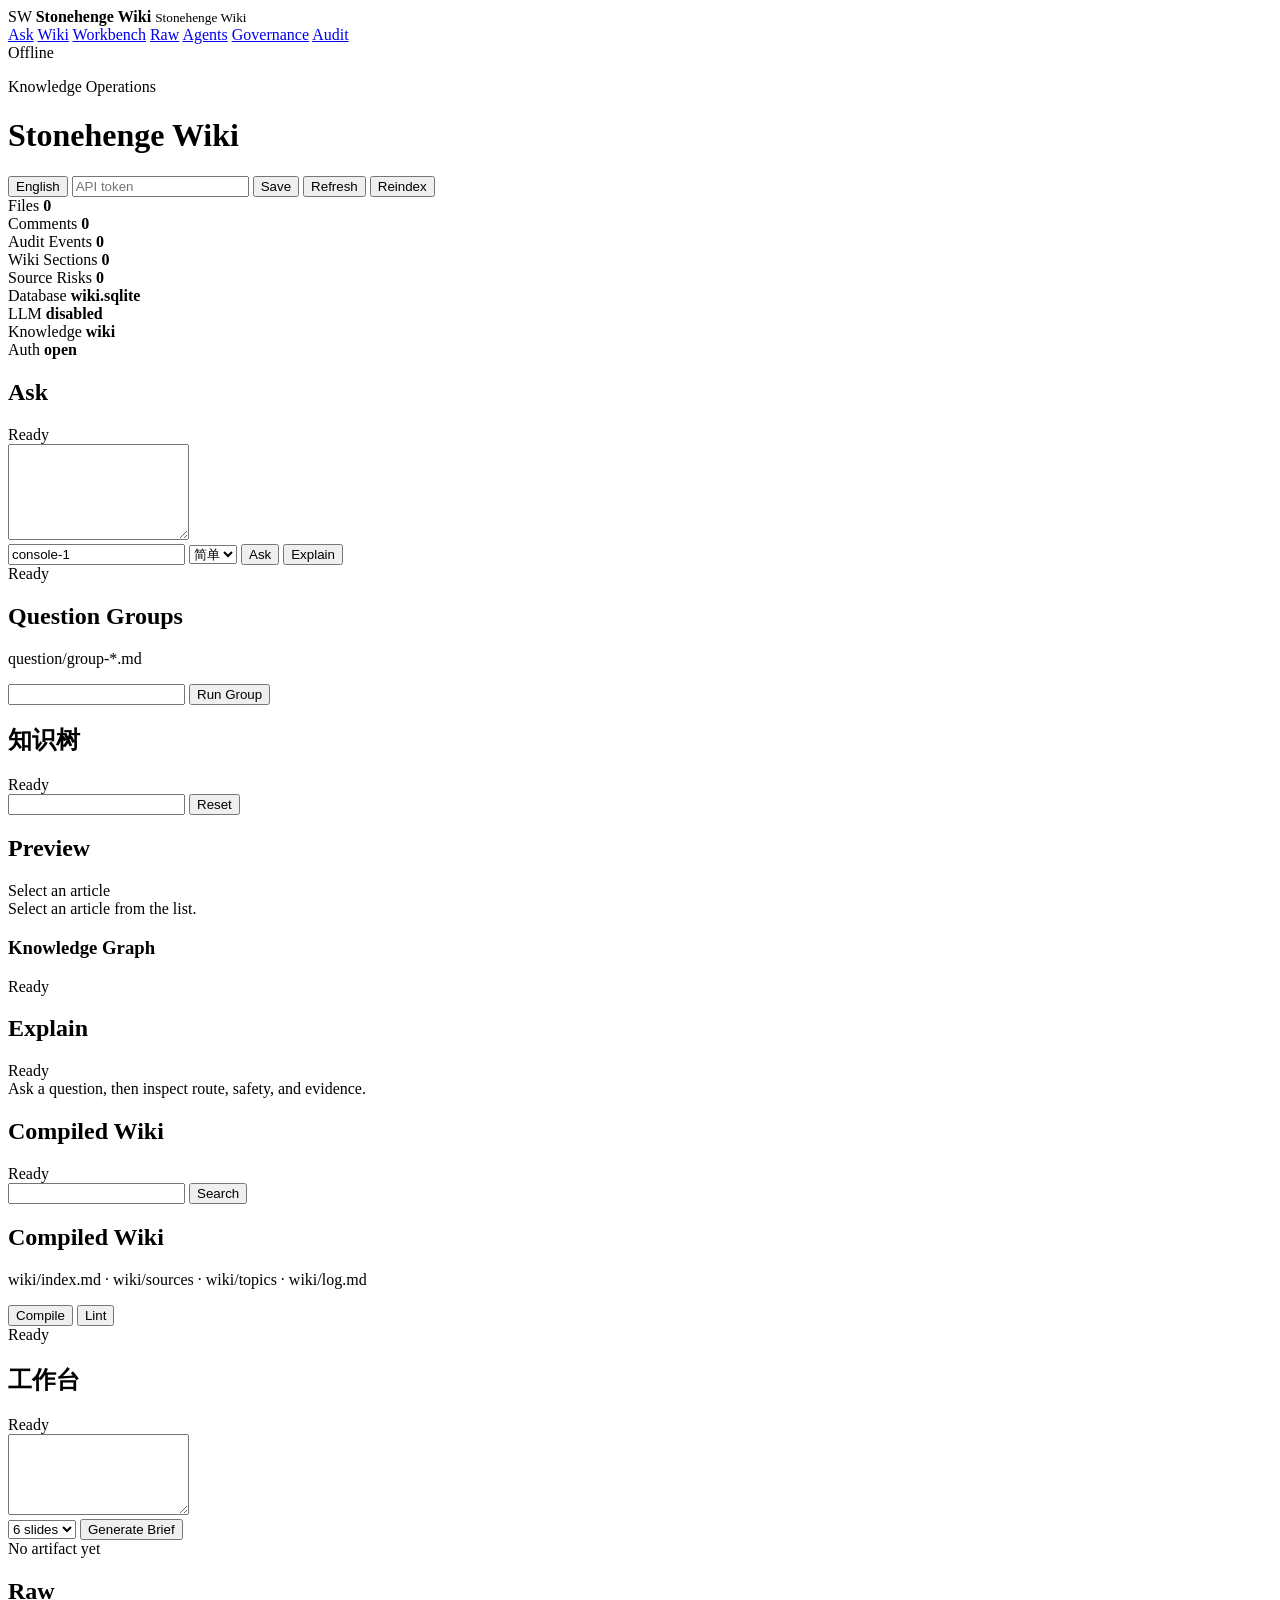
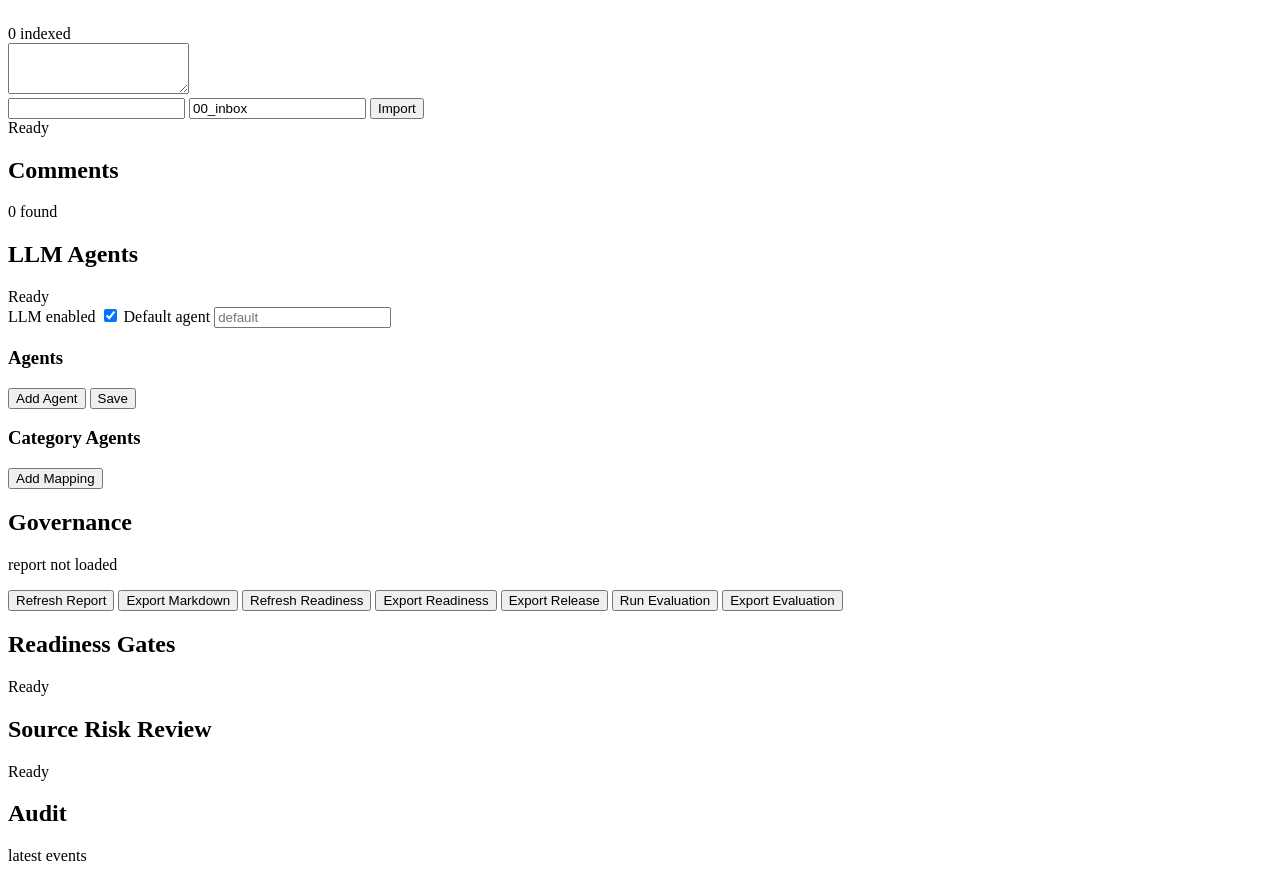
==== work/stonehenge_wiki/web/index.html @ 7735696c "Rename project to stonehenge-wiki and make CLI REST-only" ====
<!doctype html>
<html lang="zh-CN">
  <head>
    <meta charset="utf-8" />
    <meta name="viewport" content="width=device-width, initial-scale=1" />
    <title data-i18n="title">Stonehenge Wiki</title>
    <link rel="stylesheet" href="/assets/styles.css" />
  </head>
  <body>
    <div class="shell">
      <aside class="rail" aria-label="Primary">
        <div class="brand">
          <span class="mark" aria-hidden="true">SW</span>
          <span>
            <strong data-i18n="brand.title">Stonehenge Wiki</strong>
            <small data-i18n="brand.subtitle">Stonehenge Wiki</small>
          </span>
        </div>
        <nav class="nav">
          <a href="#ask" id="navAsk" data-i18n="nav.ask">Ask</a>
          <a href="#wiki" id="navWiki" data-i18n="nav.wiki">Wiki</a>
          <a href="#studio" id="navStudio" data-i18n="nav.studio">Workbench</a>
          <a href="#sources" id="navSources" data-i18n="nav.raw">Raw</a>
          <a href="#agents" id="navAgents" data-i18n="nav.agents">Agents</a>
          <a href="#governance" id="navGovernance" data-i18n="nav.governance">Governance</a>
          <a href="#audit" id="navAudit" data-i18n="nav.audit">Audit</a>
        </nav>
        <div class="rail-foot">
          <span id="apiState" class="state-dot">Offline</span>
        </div>
      </aside>

      <main class="workspace">
        <header class="topbar">
          <div>
            <p id="appSubtitle" class="eyebrow" data-i18n="top.subtitle">Knowledge Operations</p>
            <h1 id="appTitle" data-i18n="top.title">Stonehenge Wiki</h1>
          </div>
          <form id="tokenForm" class="toolbar">
            <button id="langToggle" type="button" data-i18n="toolbar.lang">English</button>
            <input id="tokenInput" class="secret-input" type="password" placeholder="API token" aria-label="API token" autocomplete="off" spellcheck="false" data-placeholder-i18n="token.placeholder" />
            <button id="saveTokenBtn" type="button" data-i18n="toolbar.save">Save</button>
            <button id="refreshBtn" type="button" data-i18n="toolbar.refresh">Refresh</button>
            <button id="reindexBtn" type="button" class="primary" data-i18n="toolbar.reindex">Reindex</button>
          </form>
        </header>

        <section class="metrics" aria-label="Platform status">
          <div>
            <span id="metricFilesLabel" data-i18n="metric.files">Files</span>
            <strong id="fileCount">0</strong>
          </div>
          <div>
            <span id="metricCommentsLabel" data-i18n="metric.comments">Comments</span>
            <strong id="commentCount">0</strong>
          </div>
          <div>
            <span id="metricAuditLabel" data-i18n="metric.audit">Audit Events</span>
            <strong id="auditCount">0</strong>
          </div>
          <div>
            <span id="metricSectionsLabel" data-i18n="metric.wiki_sections">Wiki Sections</span>
            <strong id="wikiSectionCount">0</strong>
          </div>
          <div>
            <span id="metricSourceRiskLabel" data-i18n="metric.source_risks">Source Risks</span>
            <strong id="sourceRiskCount">0</strong>
          </div>
          <div>
            <span id="metricDatabaseLabel" data-i18n="metric.database">Database</span>
            <strong id="dbName">wiki.sqlite</strong>
          </div>
          <div>
            <span id="metricLLMLabel" data-i18n="metric.llm">LLM</span>
            <strong id="llmName">disabled</strong>
          </div>
          <div>
            <span id="metricKnowledgeLabel" data-i18n="metric.knowledge">Knowledge</span>
            <strong id="knowledgeMode">wiki</strong>
          </div>
          <div>
            <span id="metricAuthLabel" data-i18n="metric.auth">Auth</span>
            <strong id="authName">open</strong>
          </div>
        </section>

        <section id="ask" class="page" data-page="ask" aria-label="Ask workspace">
          <div class="surface ask-pane page-surface">
            <div class="section-head">
              <h2 data-i18n="ask.title">Ask</h2>
              <span id="queryStatus" data-i18n="status.ready">Ready</span>
            </div>
            <textarea id="questionInput" rows="6" data-i18n="ask.placeholder" data-placeholder-i18n="ask.placeholder"></textarea>
            <div class="ask-actions">
              <input id="questionId" value="console-1" aria-label="Question id" />
              <select id="questionLevel" aria-label="Question level">
                <option>简单</option>
                <option>中等</option>
                <option>困难</option>
              </select>
              <button id="askBtn" type="button" class="primary" data-i18n="ask.button.ask">Ask</button>
              <button id="explainBtn" type="button" data-i18n="ask.button.explain">Explain</button>
            </div>
            <div id="answerOutput" class="answer-output" aria-label="Answer output">
              <span class="muted" data-i18n="status.ready">Ready</span>
            </div>
          </div>

          <div class="surface run-row">
            <div>
              <h2 data-i18n="question_groups.title">Question Groups</h2>
              <p class="muted" data-i18n="question_groups.subtitle">question/group-*.md</p>
            </div>
            <div class="row-actions compact">
              <input id="groupInput" data-placeholder-i18n="question_groups.placeholder" aria-label="Group name" />
              <button id="runGroupBtn" type="button" data-i18n="question_groups.run">Run Group</button>
            </div>
          </div>
        </section>

        <section id="wiki" class="page" data-page="wiki" aria-label="Compiled wiki workspace">
          <div class="wiki-reader">
            <div class="surface wiki-page-list-pane">
              <div class="section-head">
                <h2 data-i18n="wiki.tree">知识树</h2>
                <span id="wikiPageStatus" data-i18n="status.ready">Ready</span>
              </div>
              <div class="wiki-tree-controls row-actions compact">
                <input id="wikiTreeSearch" data-placeholder-i18n="wiki.tree_search" aria-label="Search tree" />
                <button id="wikiTreeSearchClear" type="button" data-i18n="status.reset">Reset</button>
              </div>
              <div id="wikiTreeList" class="wiki-tree-list"></div>
            </div>

            <article class="surface wiki-page-preview-pane">
              <div class="section-head">
                <h2 id="wikiPageTitle" data-i18n="wiki.preview">Preview</h2>
                <span id="wikiPageMeta">Select an article</span>
              </div>
              <div id="wikiPagePreview" class="wiki-page-preview">
                <span class="muted" id="wikiPagePreviewHint" data-i18n="wiki.preview_hint">Select an article from the list.</span>
              </div>
              <div id="wikiGraphPanel" class="wiki-graph-panel">
                <div class="section-head">
                  <h3 data-i18n="wiki.graph">Knowledge Graph</h3>
                  <span id="wikiGraphStatus" data-i18n="status.ready">Ready</span>
                </div>
                <div id="wikiGraph" class="wiki-graph"></div>
              </div>
            </article>
          </div>

          <div class="wiki-workspace">
            <div class="surface explain-pane">
              <div class="section-head">
                <h2 data-i18n="wiki.explain">Explain</h2>
                <span id="explainStatus" data-i18n="status.ready">Ready</span>
              </div>
              <div id="explainOutput" class="explain-output">
                <span class="muted" id="explainHint" data-i18n="wiki.explain_hint">Ask a question, then inspect route, safety, and evidence.</span>
              </div>
            </div>

            <div class="surface wiki-pane">
              <div class="section-head">
                <h2 data-i18n="wiki.compiled">Compiled Wiki</h2>
                <span id="wikiStatus" data-i18n="status.ready">Ready</span>
              </div>
              <div class="row-actions compact wiki-search">
                <input id="wikiSearchInput" data-placeholder-i18n="wiki.search_placeholder" aria-label="Wiki section search" />
                <button id="wikiSearchBtn" type="button" data-i18n="wiki.search">Search</button>
              </div>
              <div id="wikiSectionList" class="wiki-section-list"></div>
            </div>
          </div>

          <div class="surface run-row">
            <div>
              <h2 data-i18n="wiki.compiled">Compiled Wiki</h2>
              <p class="muted" data-i18n="wiki.path_description">wiki/index.md · wiki/sources · wiki/topics · wiki/log.md</p>
            </div>
            <div class="row-actions compact">
              <button id="compileWikiBtn" type="button" data-i18n="wiki.compile">Compile</button>
              <button id="lintWikiBtn" type="button" data-i18n="wiki.lint">Lint</button>
            </div>
          </div>

          <div id="wikiOperationOutput" class="answer-output">
            <span class="muted" data-i18n="status.ready">Ready</span>
          </div>
        </section>

        <section id="studio" class="page" data-page="studio" aria-label="Content workbench">
          <div class="surface artifact-pane page-surface">
            <div class="section-head">
              <h2 data-i18n="studio.title">工作台</h2>
              <span id="slidesStatus" data-i18n="status.ready">Ready</span>
            </div>
            <textarea id="slidesTopic" rows="5" data-i18n="studio.topic_placeholder" data-placeholder-i18n="studio.topic_placeholder"></textarea>
            <div class="ask-actions">
              <select id="slideCount" aria-label="Slide count">
                <option value="4" data-i18n="studio.slides_4">4 slides</option>
                <option value="6" data-i18n="studio.slides_6" selected>6 slides</option>
                <option value="8" data-i18n="studio.slides_8">8 slides</option>
              </select>
              <button id="generateSlidesBtn" type="button" class="primary" data-i18n="studio.generate">Generate Brief</button>
            </div>
            <div id="artifactOutput" class="artifact-output">
              <span class="muted" id="artifactHint" data-i18n="studio.hint">No artifact yet</span>
            </div>
          </div>
        </section>

        <section id="sources" class="page" data-page="sources" aria-label="Raw">
          <div class="source-page-grid">
            <div class="surface source-pane">
              <div class="section-head">
                <h2 data-i18n="sources.title">Raw</h2>
                <span id="fileScope" data-i18n="sources.file_scope">0 indexed</span>
              </div>
              <div class="source-import">
                <textarea id="importSource" rows="3" data-placeholder-i18n="sources.import_placeholder"></textarea>
                <div class="import-actions">
                  <input id="importTitle" data-placeholder-i18n="sources.import_title" aria-label="Import title" />
                  <input id="importCategory" value="00_inbox" data-placeholder-i18n="sources.import_category" aria-label="Import category" />
                  <button id="importBtn" type="button" class="primary" data-i18n="sources.import_btn">Import</button>
                </div>
                <div id="importStatus" class="import-status muted" data-i18n="status.ready">Ready</div>
              </div>
              <div id="fileList" class="source-list"></div>
            </div>

            <div class="surface comments-pane">
              <div class="section-head">
                <h2 data-i18n="sources.comments_title">Comments</h2>
                <span id="commentScope" data-i18n="sources.comment_scope">0 found</span>
              </div>
              <div id="commentList" class="table-list"></div>
            </div>
          </div>
        </section>

        <section id="agents" class="page" data-page="agents" aria-label="LLM Agents">
          <div class="surface agents-pane">
            <div class="section-head">
              <h2 data-i18n="agents.title">LLM Agents</h2>
              <span id="llmConfigStatus">Ready</span>
            </div>
            <div class="agent-controls">
              <label class="inline-field">
                <span data-i18n="agents.enabled">LLM enabled</span>
                <input id="llmEnabled" type="checkbox" checked />
              </label>
              <label class="inline-field">
                <span data-i18n="agents.default_agent">Default agent</span>
                <input id="llmDefaultAgent" placeholder="default" />
              </label>
            </div>

            <div class="agents-layout">
              <article class="surface">
                <div class="section-head">
                  <h3 data-i18n="agents.agent_list">Agents</h3>
                  <div class="row-actions compact">
                    <button id="addAgentBtn" type="button" data-i18n="agents.add">Add Agent</button>
                    <button id="saveAgentsBtn" type="button" class="primary" data-i18n="agents.save">Save</button>
                  </div>
                </div>
                <div id="llmAgentsList" class="agents-list"></div>
              </article>

              <article class="surface">
                <div class="section-head">
                  <h3 data-i18n="agents.category_map">Category Agents</h3>
                  <div class="row-actions compact">
                    <button id="addCategoryMapBtn" type="button" data-i18n="agents.add_mapping">Add Mapping</button>
                  </div>
                </div>
                <div id="llmCategoryAgentMap" class="category-map-list"></div>
              </article>
            </div>
          </div>
        </section>

        <section id="governance" class="page" data-page="governance" aria-label="Governance">
          <div class="surface run-row">
            <div>
              <h2 data-i18n="governance.title">Governance</h2>
              <p id="governanceSummary" class="muted" data-i18n="governance.summary_placeholder">report not loaded</p>
            </div>
            <div class="row-actions compact">
              <button id="refreshReportBtn" type="button" data-i18n="governance.refresh_report">Refresh Report</button>
              <button id="exportReportBtn" type="button" data-i18n="governance.export_markdown">Export Markdown</button>
              <button id="refreshReadinessBtn" type="button" data-i18n="governance.refresh_readiness">Refresh Readiness</button>
              <button id="exportReadinessBtn" type="button" data-i18n="governance.export_readiness">Export Readiness</button>
              <button id="exportReleaseBtn" type="button" data-i18n="governance.export_release">Export Release</button>
              <button id="runEvaluationBtn" type="button" data-i18n="governance.run_evaluation">Run Evaluation</button>
              <button id="exportEvaluationBtn" type="button" data-i18n="governance.export_evaluation">Export Evaluation</button>
            </div>
          </div>

          <div class="surface readiness-pane">
            <div class="section-head">
              <h2 data-i18n="governance.readiness_title">Readiness Gates</h2>
              <span id="readinessStatus" data-i18n="status.ready">Ready</span>
            </div>
            <div id="readinessList" class="gate-list"></div>
          </div>

          <div class="surface risk-pane">
            <div class="section-head">
              <h2 data-i18n="governance.risk_title">Source Risk Review</h2>
              <span id="riskStatus" data-i18n="status.ready">Ready</span>
            </div>
            <div id="riskList" class="risk-list"></div>
          </div>
        </section>

        <section id="audit" class="page" data-page="audit" aria-label="Audit">
          <div class="surface audit-pane">
            <div class="section-head">
              <h2 data-i18n="audit.title">Audit</h2>
              <span data-i18n="audit.subtitle">latest events</span>
            </div>
            <div id="auditList" class="audit-list"></div>
          </div>
        </section>
      </main>
    </div>
    <script src="/assets/app.js"></script>
  </body>
</html>
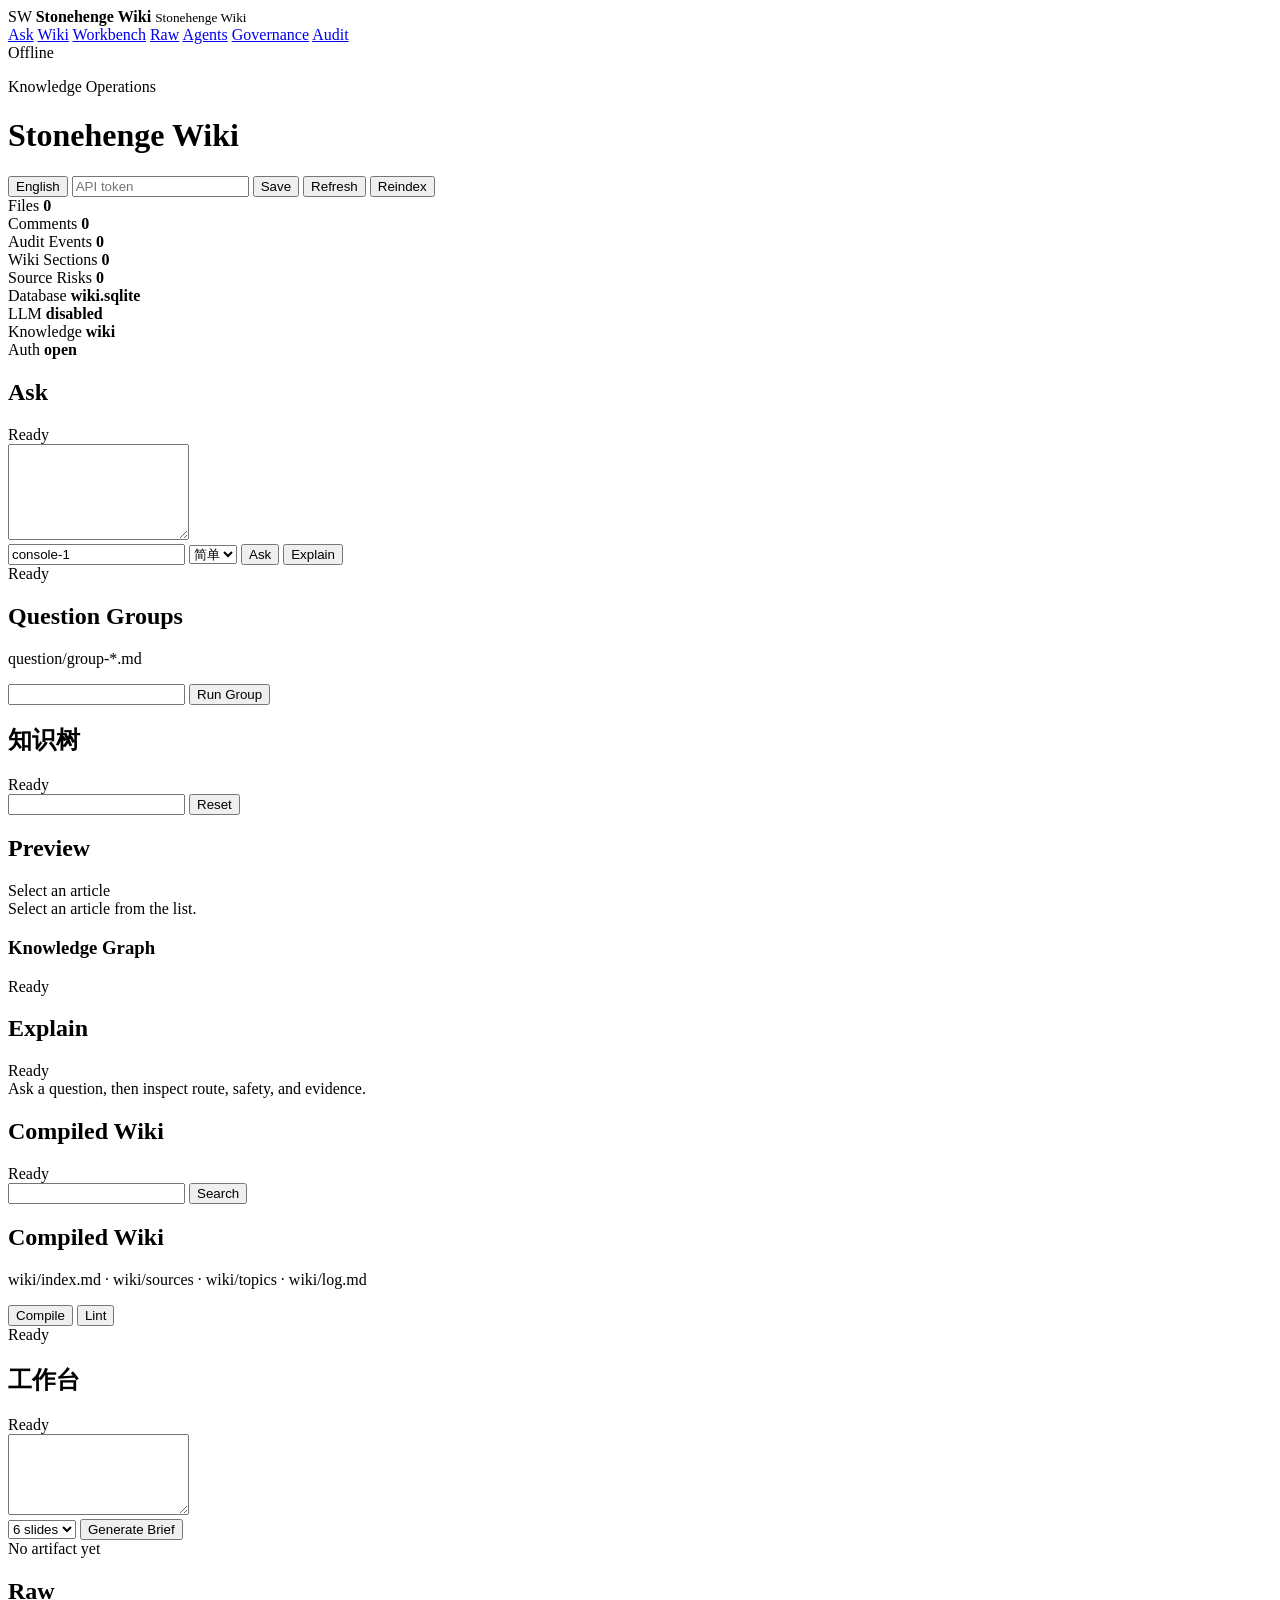
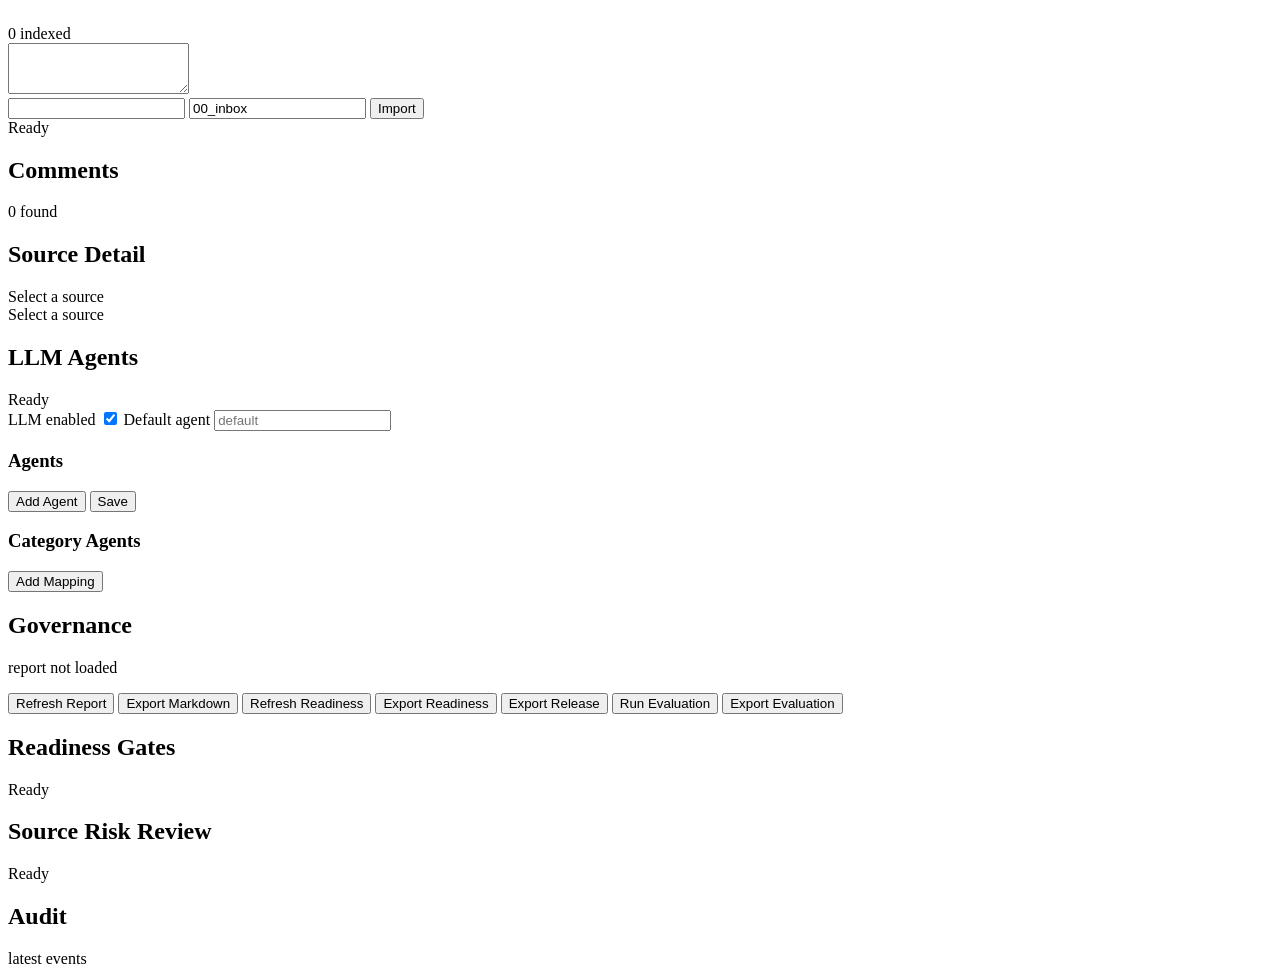
==== commit 756f9ef6: "Add Raw source detail preview" ====
--- a/work/stonehenge_wiki/web/index.html
+++ b/work/stonehenge_wiki/web/index.html
@@ -4,6 +4,7 @@
     <meta charset="utf-8" />
     <meta name="viewport" content="width=device-width, initial-scale=1" />
     <title data-i18n="title">Stonehenge Wiki</title>
+    <link rel="icon" href="/assets/favicon.svg" type="image/svg+xml" />
     <link rel="stylesheet" href="/assets/styles.css" />
   </head>
   <body>
@@ -237,6 +238,16 @@
               </div>
               <div id="commentList" class="table-list"></div>
             </div>
+
+            <div class="surface source-detail-pane">
+              <div class="section-head">
+                <h2 data-i18n="sources.detail_title">Source Detail</h2>
+                <span id="sourceDetailStatus" data-i18n="sources.detail_hint">Select a source</span>
+              </div>
+              <div id="sourceDetail" class="source-detail">
+                <span class="muted" data-i18n="sources.detail_hint">Select a source</span>
+              </div>
+            </div>
           </div>
         </section>
 
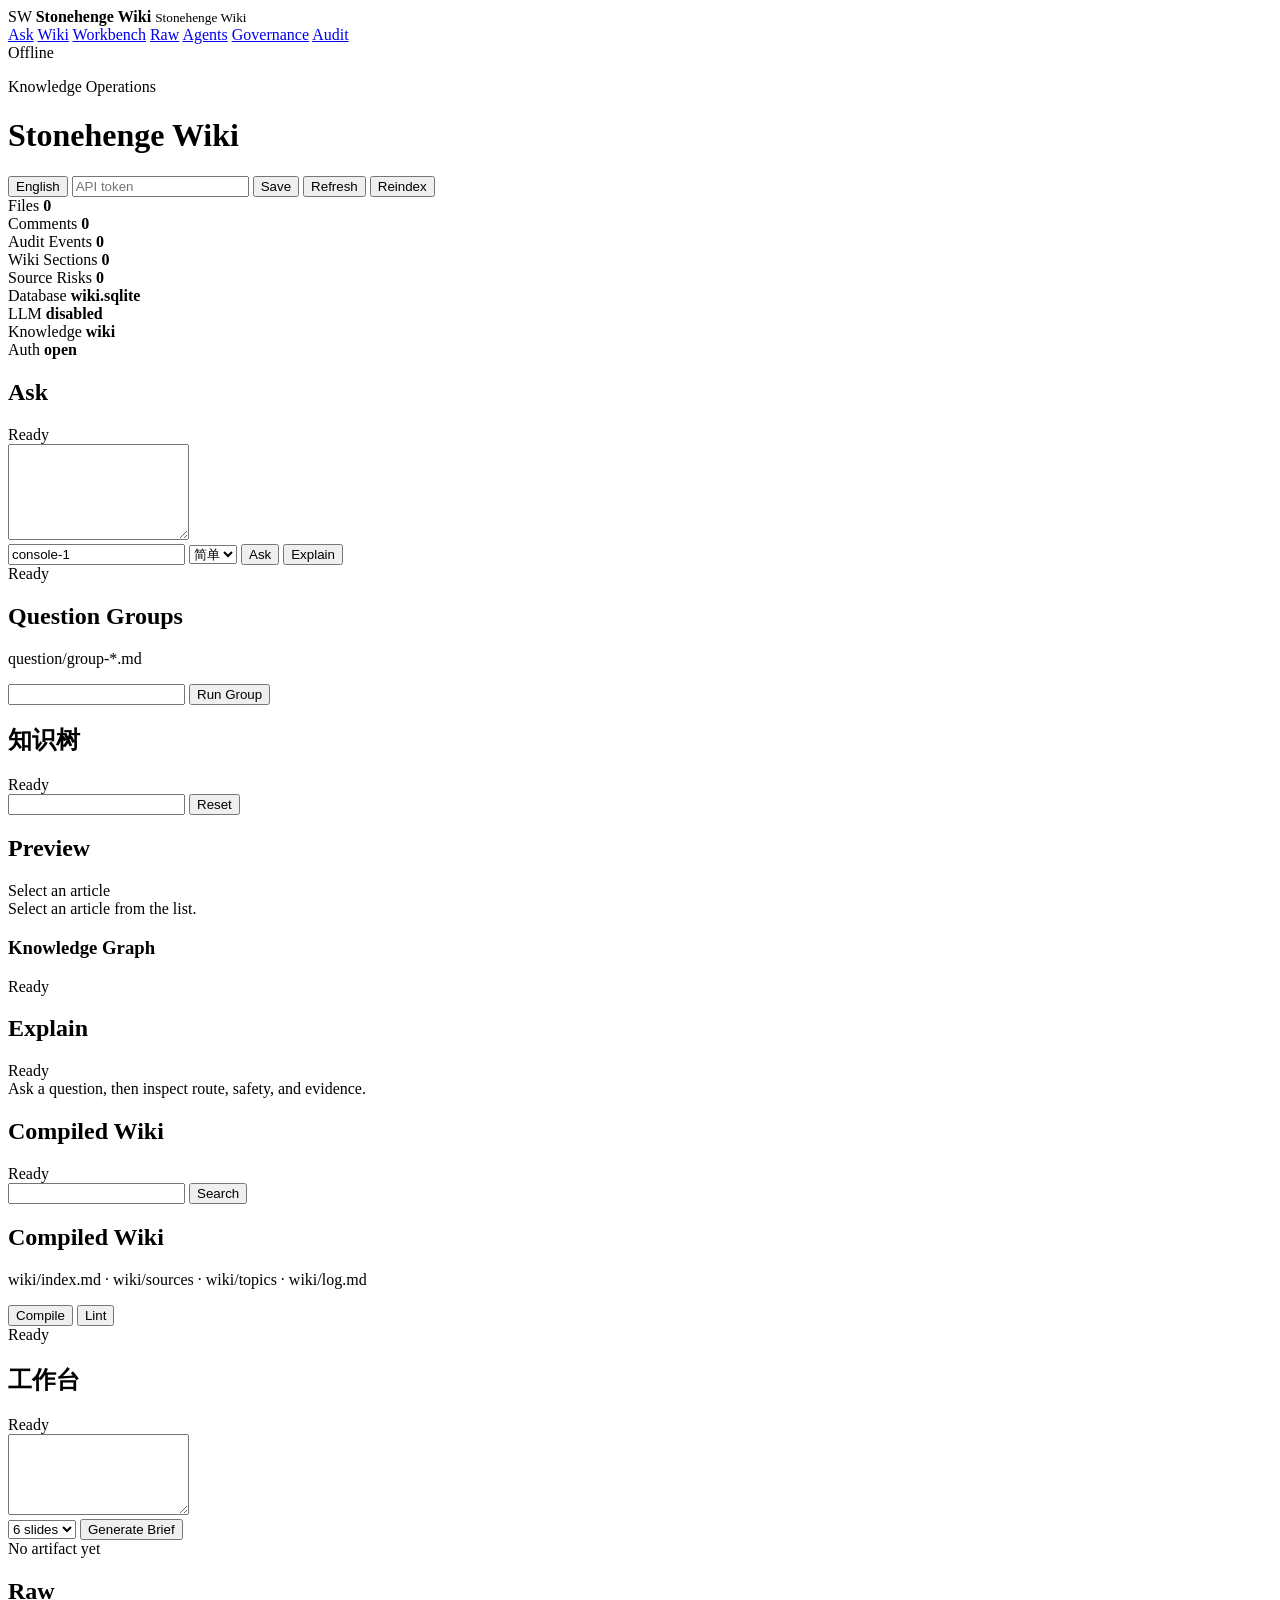
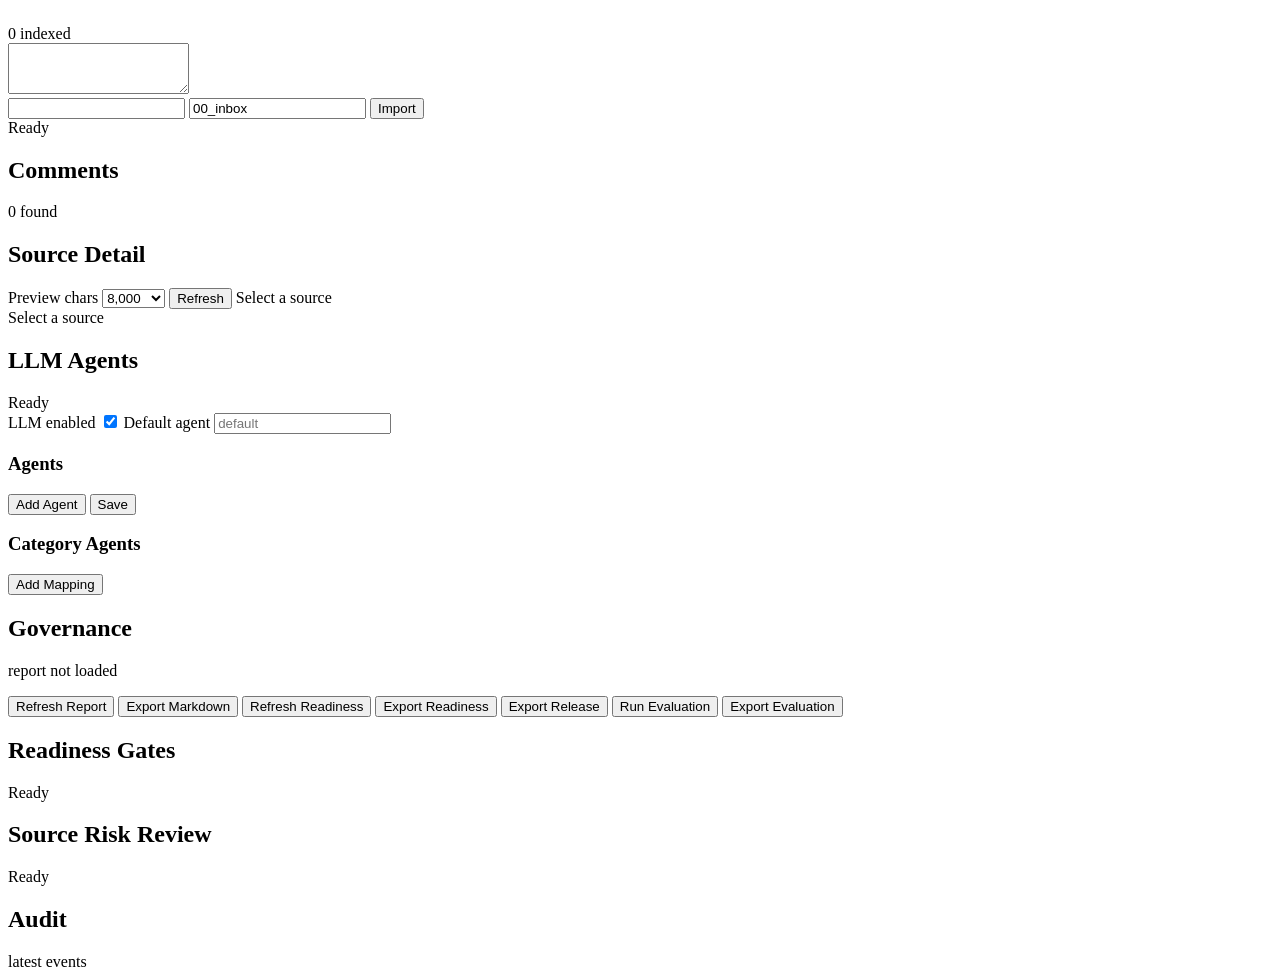
==== commit d098aa3d: "Add opencode runtime mode and source detail preview controls" ====
--- a/work/stonehenge_wiki/web/index.html
+++ b/work/stonehenge_wiki/web/index.html
@@ -242,7 +242,19 @@
             <div class="surface source-detail-pane">
               <div class="section-head">
                 <h2 data-i18n="sources.detail_title">Source Detail</h2>
-                <span id="sourceDetailStatus" data-i18n="sources.detail_hint">Select a source</span>
+                <div class="source-detail-toolbar row-actions compact">
+                  <label class="inline-field">
+                    <span data-i18n="sources.preview_chars">Preview chars</span>
+                    <select id="sourcePreviewChars">
+                      <option value="2000">2,000</option>
+                      <option value="8000" selected>8,000</option>
+                      <option value="16000">16,000</option>
+                      <option value="20000">20,000</option>
+                    </select>
+                  </label>
+                  <button id="refreshSourceDetailBtn" type="button" data-i18n="status.refresh">Refresh</button>
+                  <span id="sourceDetailStatus" data-i18n="sources.detail_hint">Select a source</span>
+                </div>
               </div>
               <div id="sourceDetail" class="source-detail">
                 <span class="muted" data-i18n="sources.detail_hint">Select a source</span>
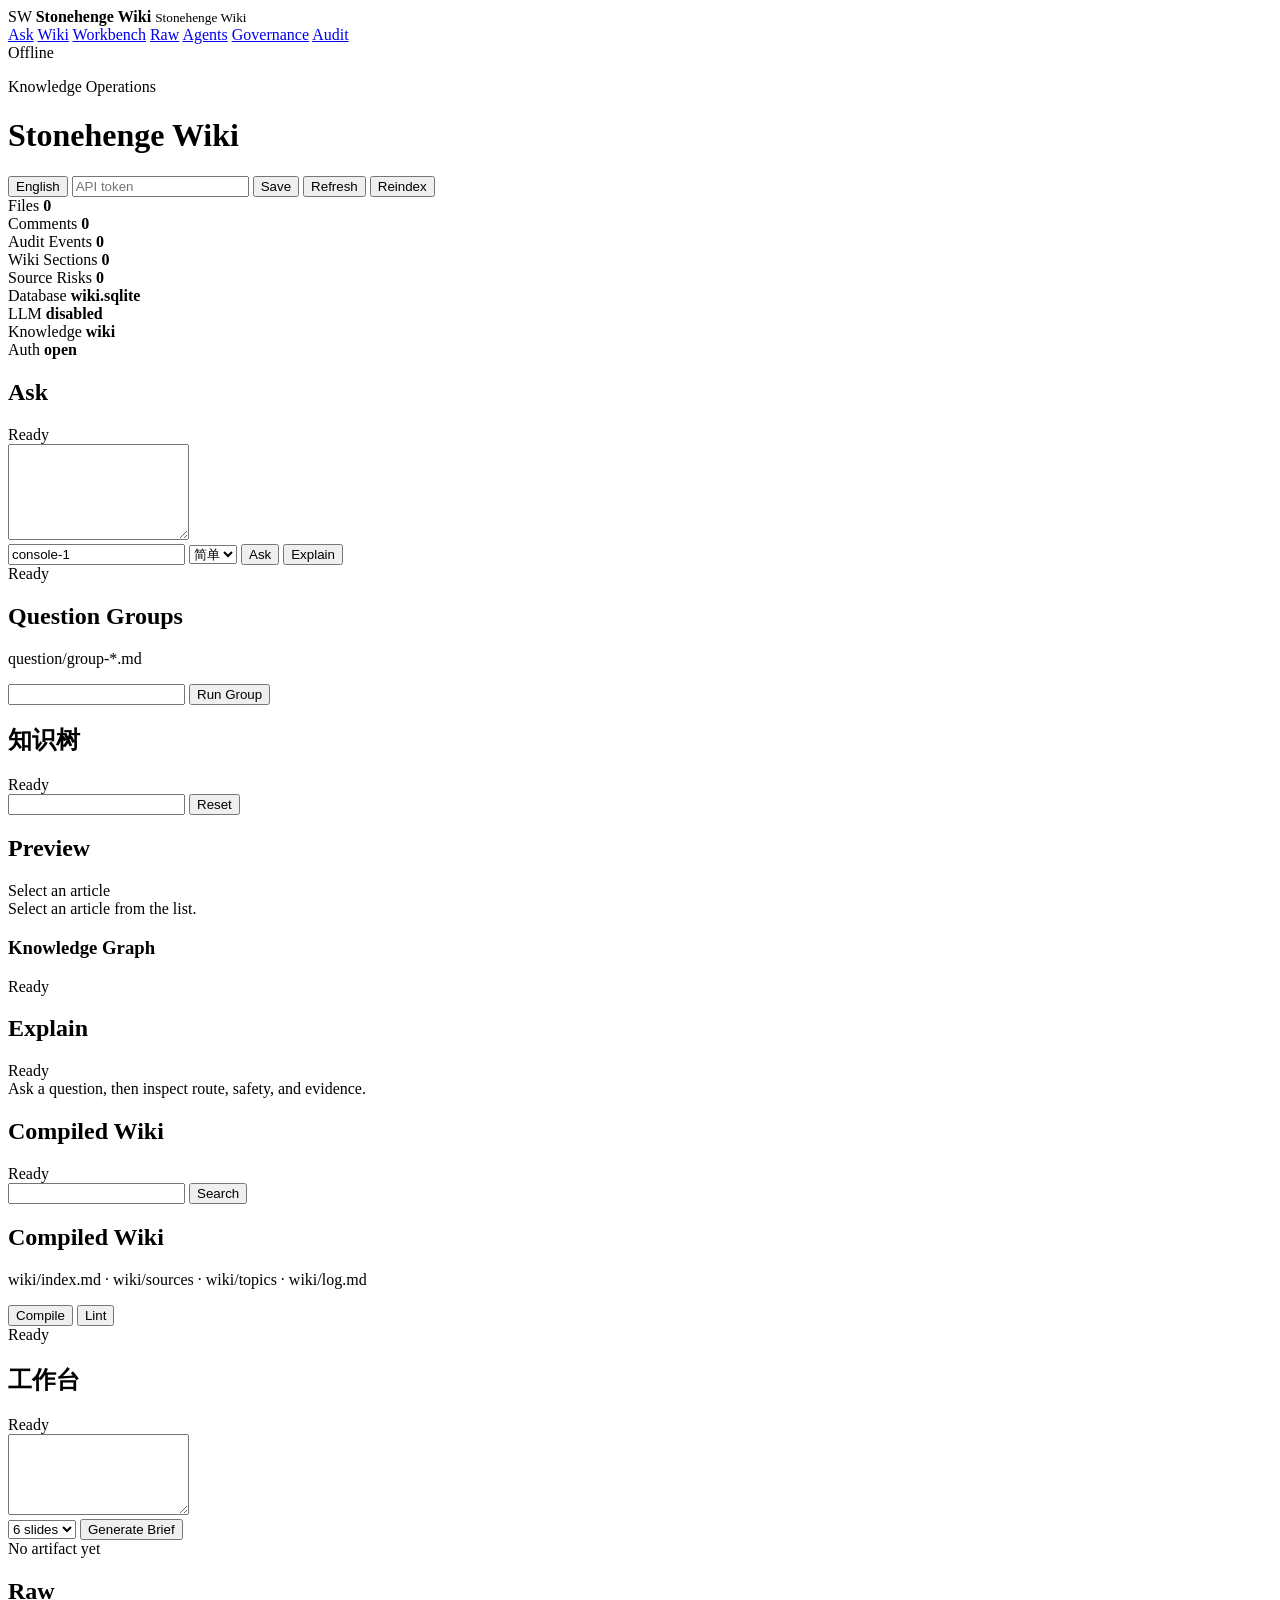
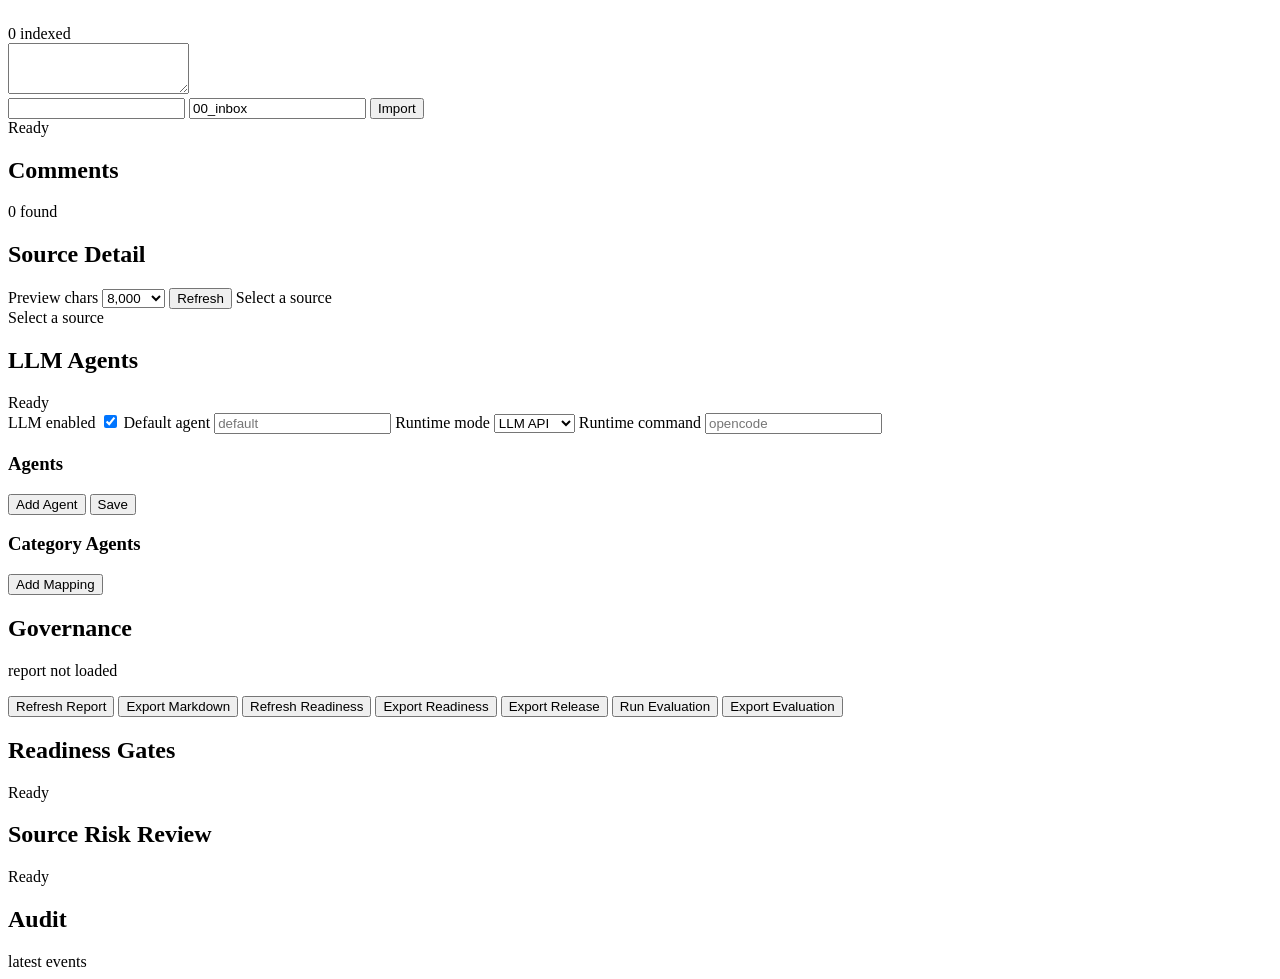
==== commit 7a6bf3a1: "Fix source detail preview controls and runtime mode config" ====
--- a/work/stonehenge_wiki/web/index.html
+++ b/work/stonehenge_wiki/web/index.html
@@ -278,6 +278,17 @@
                 <span data-i18n="agents.default_agent">Default agent</span>
                 <input id="llmDefaultAgent" placeholder="default" />
               </label>
+              <label class="inline-field">
+                <span data-i18n="agents.runtime_mode">Runtime mode</span>
+                <select id="llmRuntimeMode">
+                  <option value="api" data-i18n="agents.runtime_api">LLM API</option>
+                  <option value="opencode" data-i18n="agents.runtime_opencode">opencode</option>
+                </select>
+              </label>
+              <label class="inline-field">
+                <span data-i18n="agents.runtime_command">Runtime command</span>
+                <input id="llmRuntimeCommand" placeholder="opencode" />
+              </label>
             </div>
 
             <div class="agents-layout">
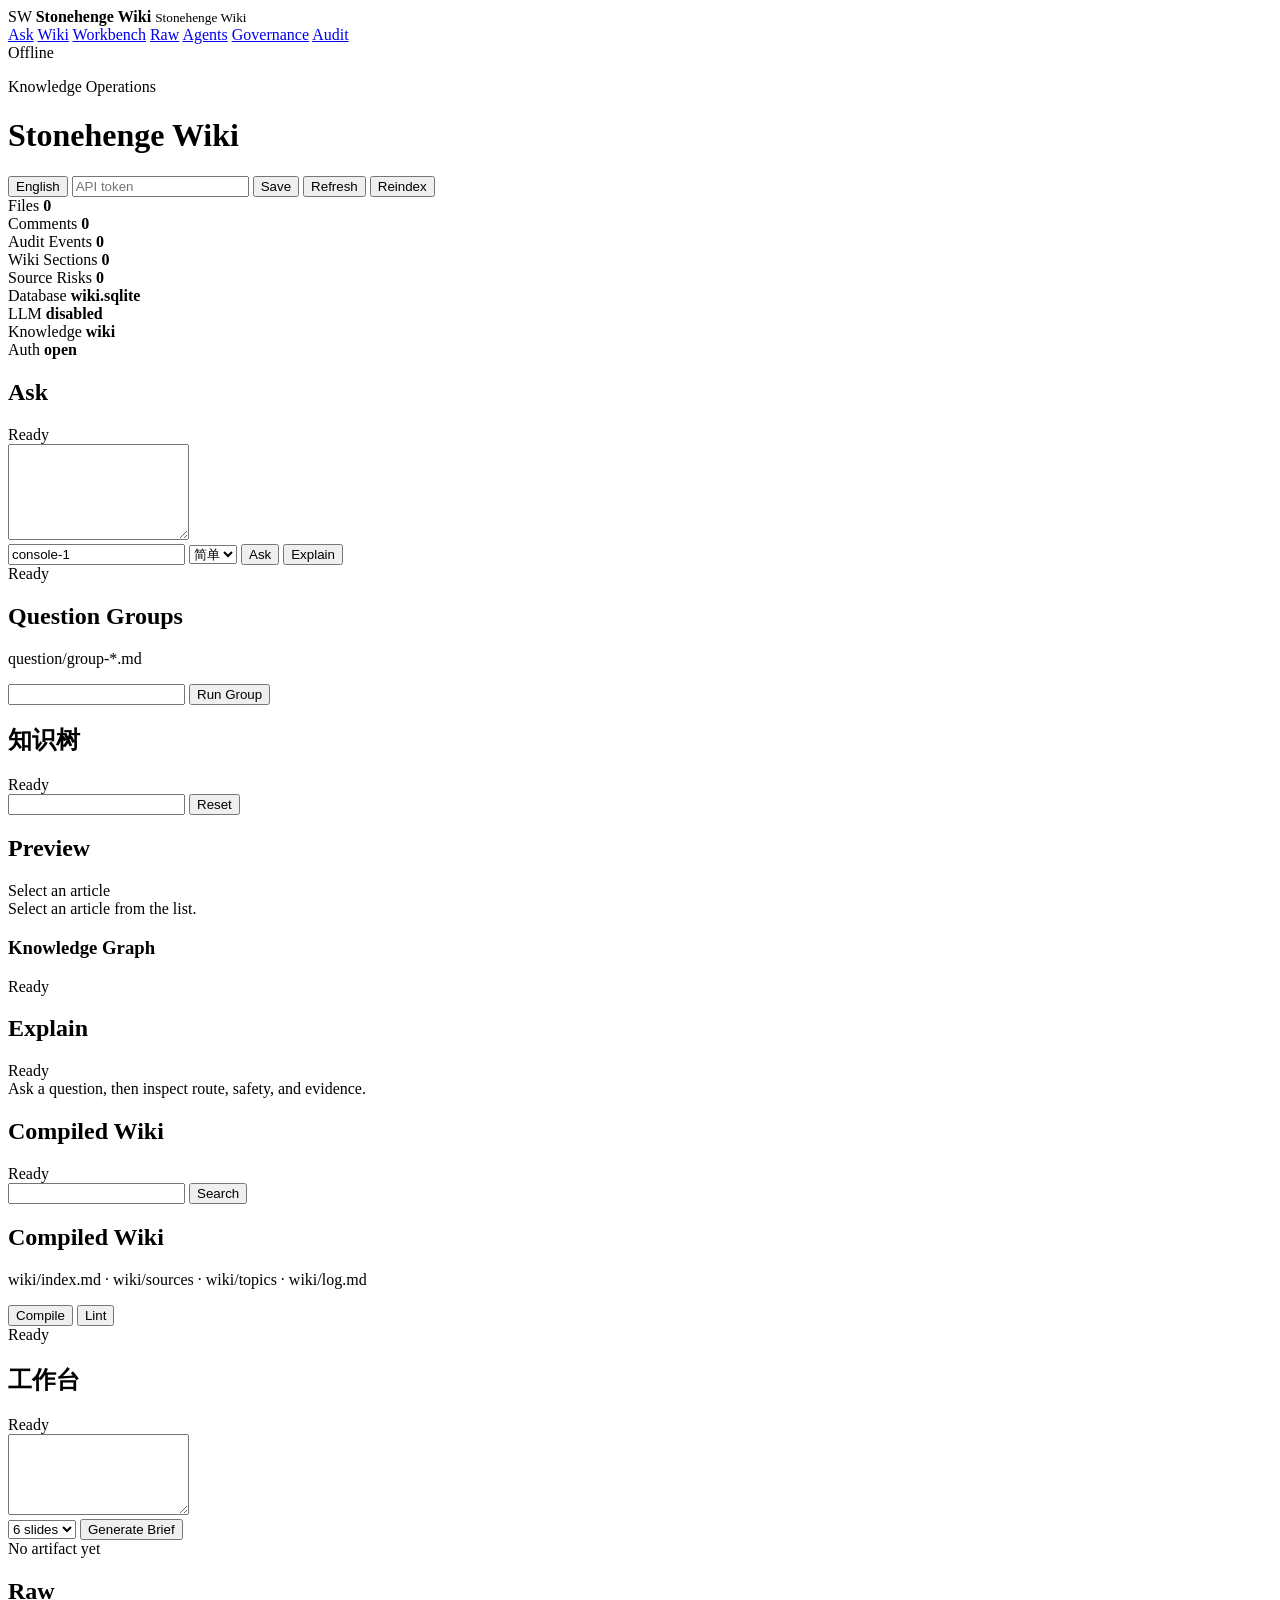
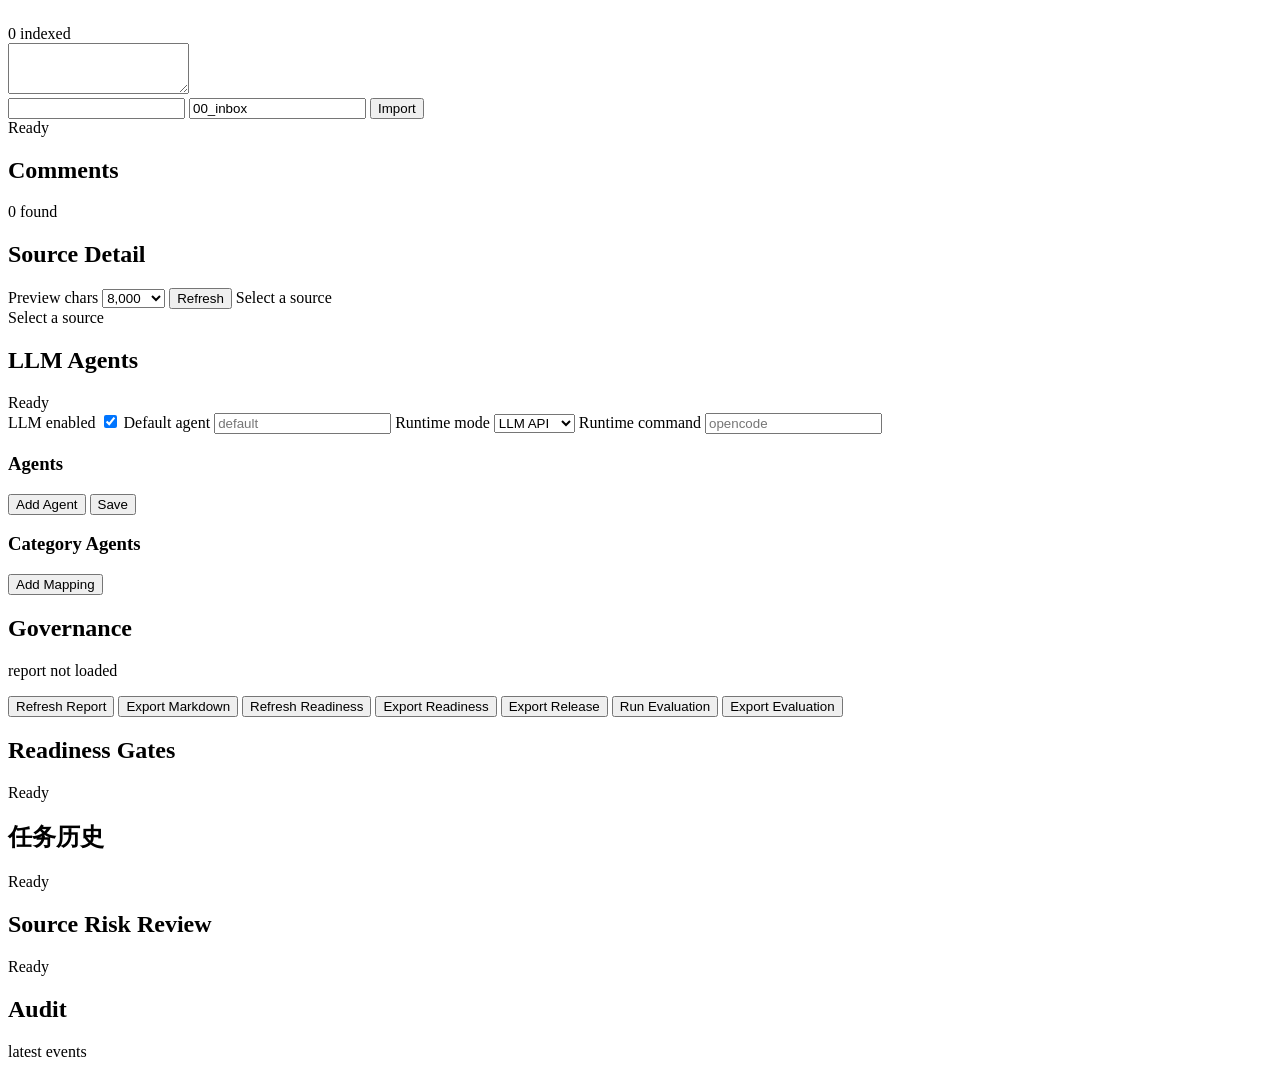
==== commit 777d18ce: "feat: add jobs history endpoint and governance jobs panel" ====
--- a/work/stonehenge_wiki/web/index.html
+++ b/work/stonehenge_wiki/web/index.html
@@ -341,6 +341,14 @@
             <div id="readinessList" class="gate-list"></div>
           </div>
 
+          <div class="surface jobs-pane">
+            <div class="section-head">
+              <h2 data-i18n="governance.jobs_title">任务历史</h2>
+              <span id="jobsStatus" data-i18n="status.ready">Ready</span>
+            </div>
+            <div id="jobsList" class="jobs-list"></div>
+          </div>
+
           <div class="surface risk-pane">
             <div class="section-head">
               <h2 data-i18n="governance.risk_title">Source Risk Review</h2>
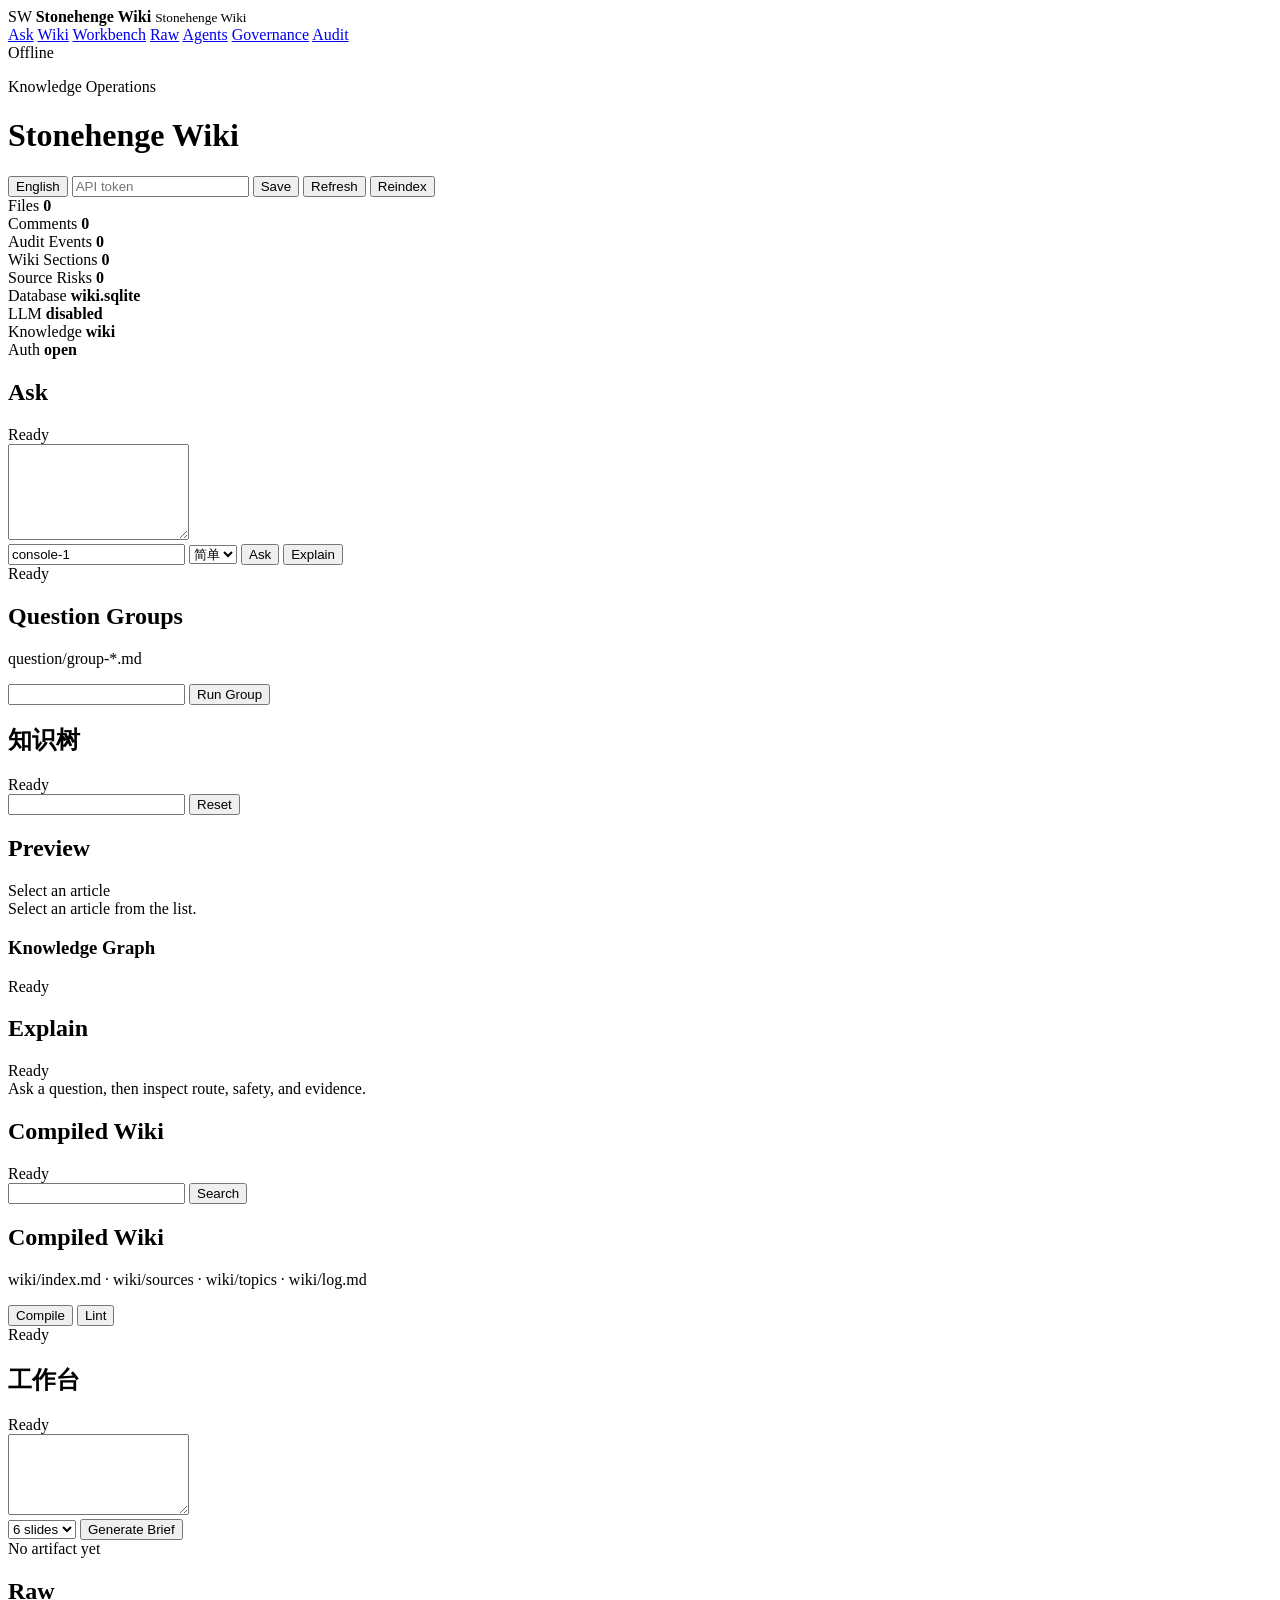
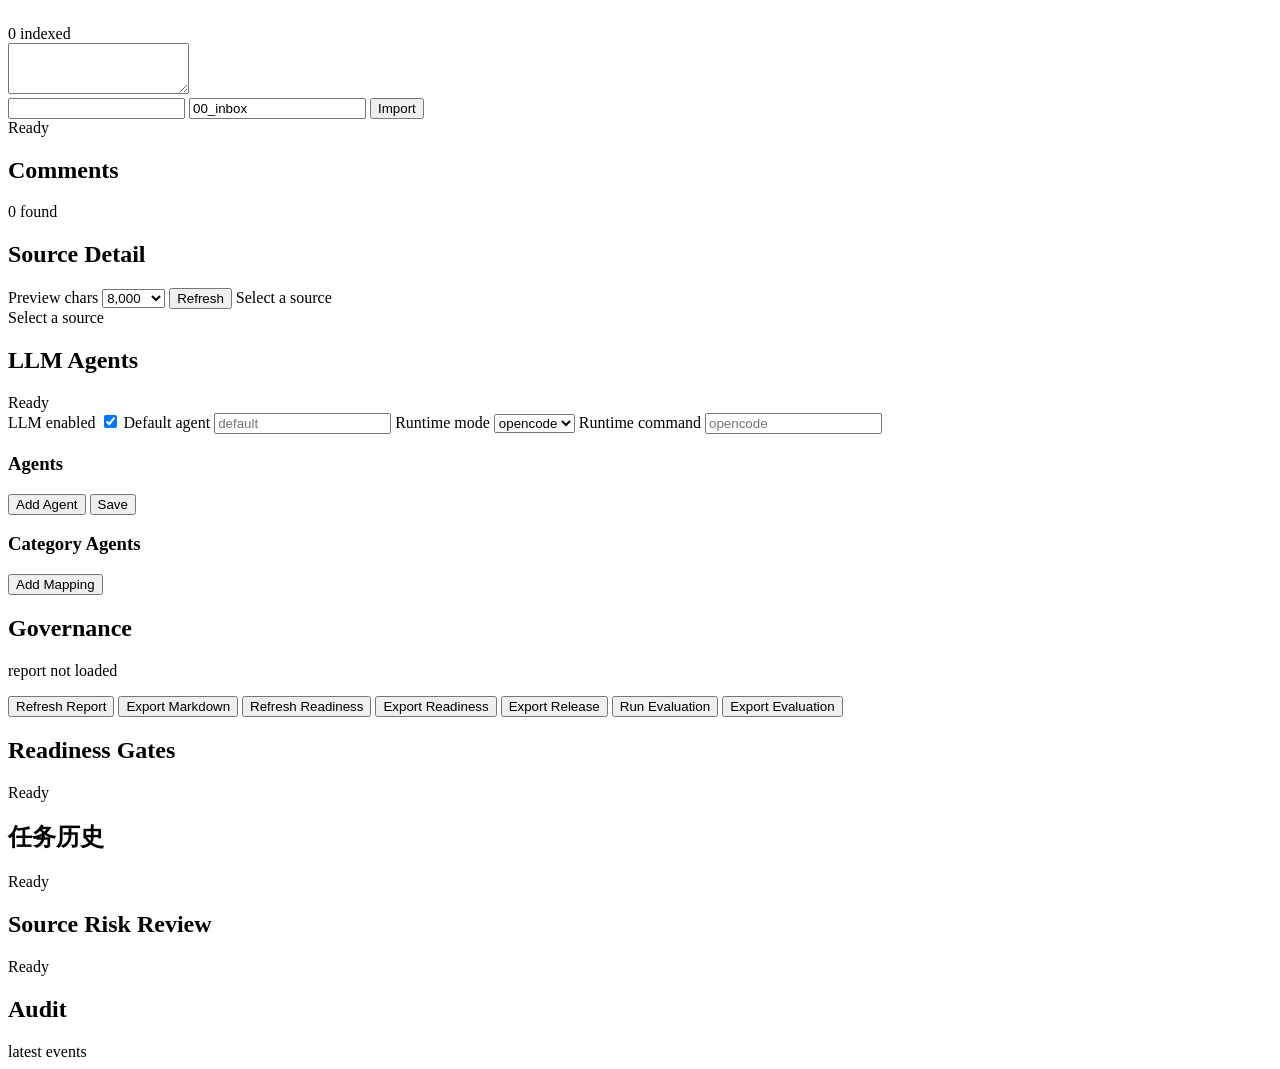
==== commit 57677536: "feat: deliver OpenCode competition harness" ====
--- a/work/stonehenge_wiki/web/index.html
+++ b/work/stonehenge_wiki/web/index.html
@@ -281,7 +281,6 @@
               <label class="inline-field">
                 <span data-i18n="agents.runtime_mode">Runtime mode</span>
                 <select id="llmRuntimeMode">
-                  <option value="api" data-i18n="agents.runtime_api">LLM API</option>
                   <option value="opencode" data-i18n="agents.runtime_opencode">opencode</option>
                 </select>
               </label>
